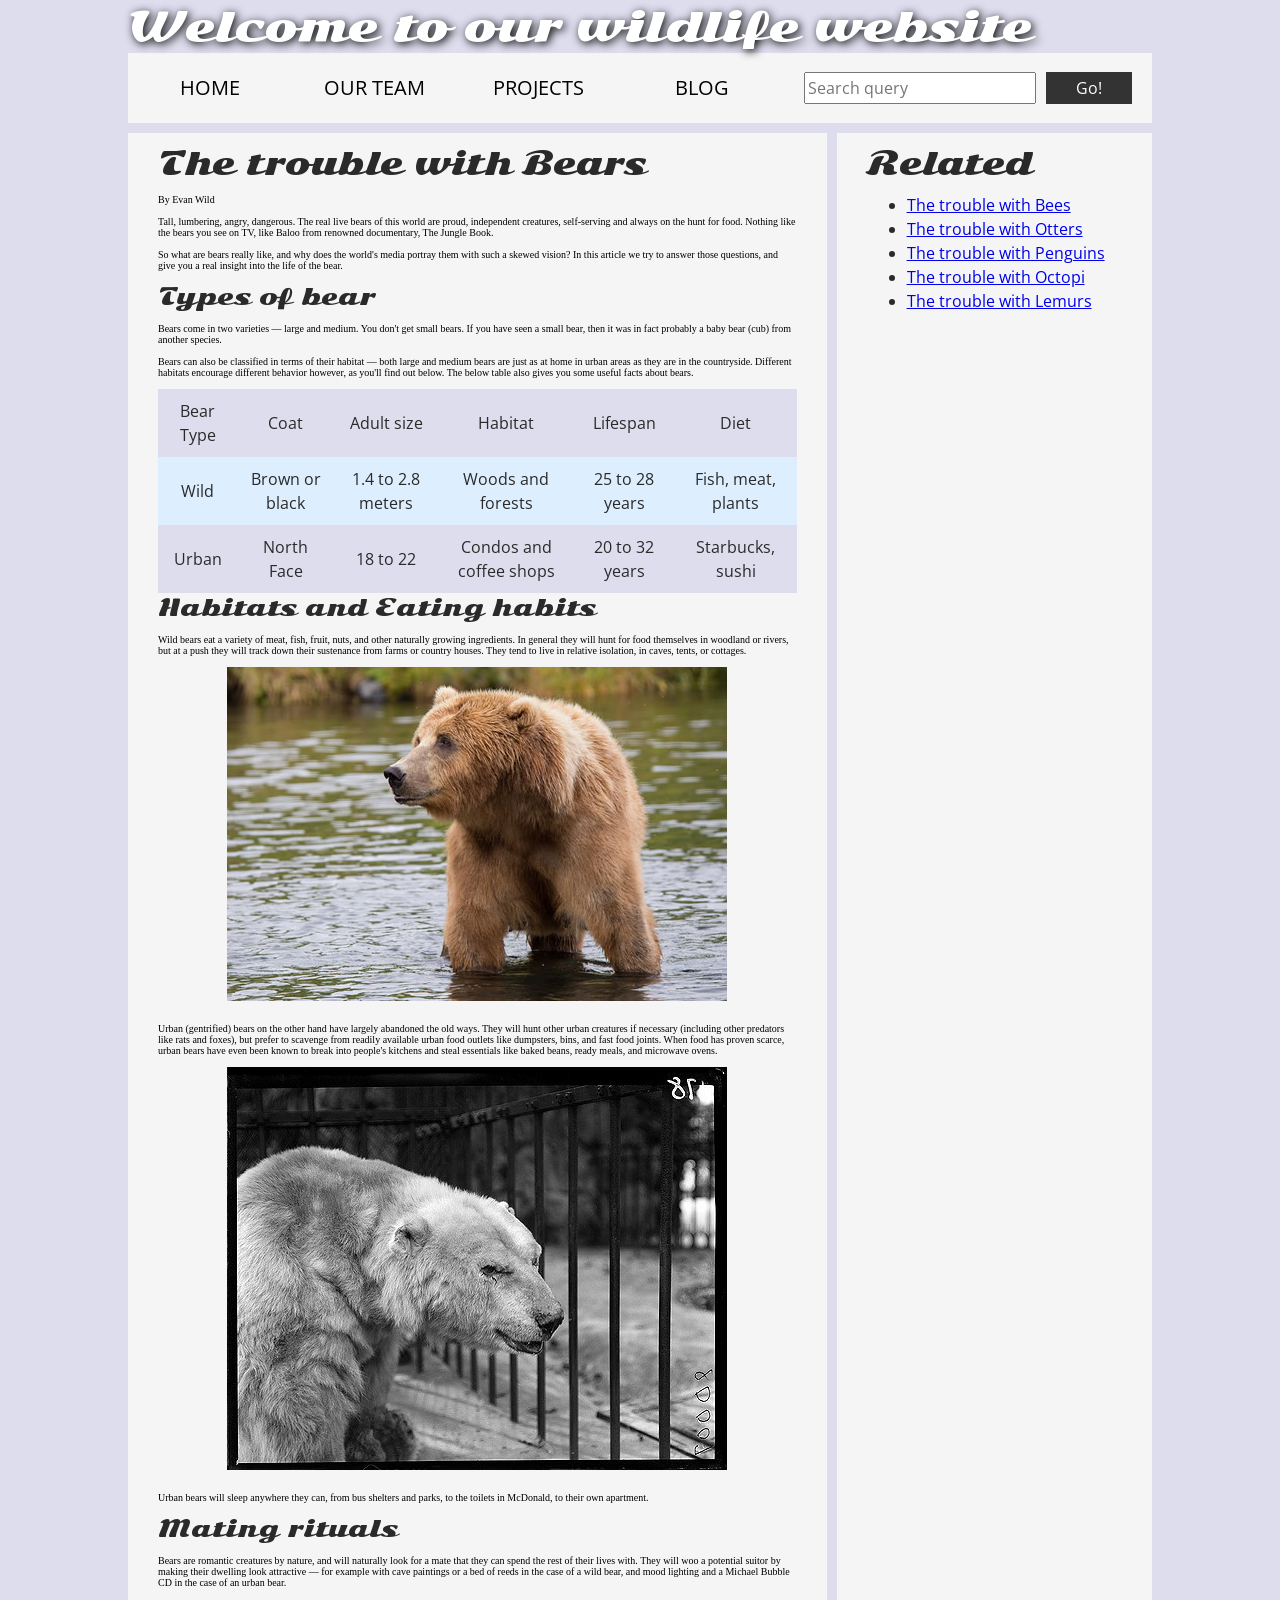
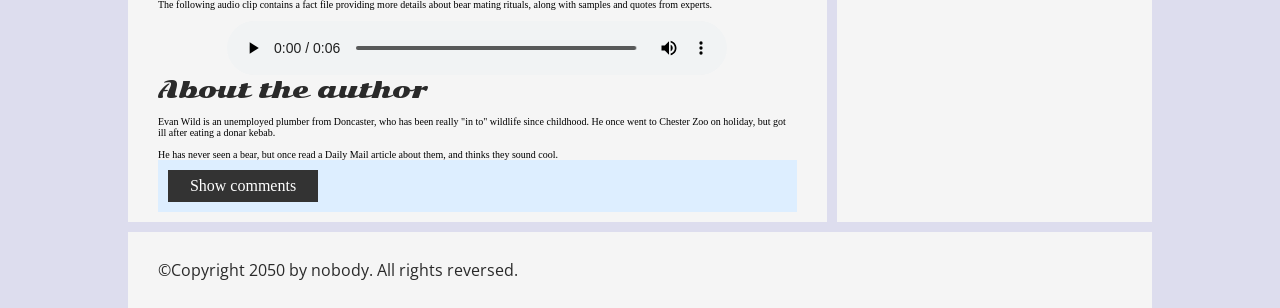
==== Assignment 5/index.html @ 2ed2c83a "Add files via upload Adding All required files" ====
<!DOCTYPE html>
<html>
<head>
    <meta charset="utf-8">

    <title>Accessibility assessment</title>
    <link href="https://fonts.googleapis.com/css?family=Open+Sans+Condensed:300|Sonsie+One" rel="stylesheet" type="text/css">
    <link rel="stylesheet" href="style.css">
    <script src="http://html5shiv.googlecode.com/svn/trunk/html5.js"></script>


    <!-- the below three lines are a fix to get HTML5 semantic elements working in old versions of Internet Explorer-->
    <!--[if lt IE 9]>
      <script src="http://html5shiv.googlecode.com/svn/trunk/html5.js"></script>
    <![endif]-->
  </head>

  <body>
    <div class="header">
      <font size="7">Welcome to our wildlife website</font>
    </div>

    <div class="nav">
      <ul>
        <li><a href="#">Home</a></li>
        <li><a href="#">Our team</a></li>
        <li><a href="#">Projects</a></li>
        <li><a href="#">Blog</a></li>
      </ul>

      <form class="search">
        <input type="search" name="q" placeholder="Search query">
        <input type="submit" value="Go!">
      </form>
    </div>

    <main>
      <article>
        <font size="6">The trouble with Bears</font>
        <br><br>
        By Evan Wild
        <br><br>
        Tall, lumbering, angry, dangerous. The real live bears of this world are proud, independent creatures, self-serving and always on the hunt for food. Nothing like the bears you see on TV, like Baloo from renowned documentary, The Jungle Book.
        <br><br>
        So what are bears really like, and why does the world's media portray them with such a skewed vision? In this article we try to answer those questions, and give you a real insight into the life of the bear.
        <br><br>
        <font size="5">Types of bear</font>
        <br><br>
        Bears come in two varieties — large and medium. You don't get small bears. If you have seen a small bear, then it was in fact probably a baby bear (cub) from another species.
        <br><br>
        Bears can also be classified in terms of their habitat — both large and medium bears are just as at home in urban areas as they are in the countryside. Different habitats encourage different behavior however, as you'll find out below. The below table also gives you some useful facts about bears.
        <br><br>
        <table>
          <thead>
            <tr>
              <td>Bear Type</td>
              <td>Coat</td>
              <td>Adult size</td>
              <td>Habitat</td>
              <td>Lifespan</td>
              <td>Diet</td>
            </tr>
          </thead>
          <tbody>
            <tr>
              <td>Wild</td>
              <td>Brown or black</td>
              <td>1.4 to 2.8 meters</td>
              <td>Woods and forests</td>
              <td>25 to 28 years</td>
              <td>Fish, meat, plants</td>
            </tr>
            <tr>
              <td>Urban</td>
              <td>North Face</td>
              <td>18 to 22</td>
              <td>Condos and coffee shops</td>
              <td>20 to 32 years</td>
              <td>Starbucks, sushi</td>
            </tr>
          </tbody>
        </table>

        <font size="5">Habitats and Eating habits</font>
        <br><br>
        Wild bears eat a variety of meat, fish, fruit, nuts, and other naturally growing ingredients. In general they will hunt for food themselves in woodland or rivers, but at a push they will track down their sustenance from farms or country houses. They tend to live in relative isolation, in caves, tents, or cottages.
        <br><br>
        <img src="wild-bear.jpg">
        <br><br>
        Urban (gentrified) bears on the other hand have largely abandoned the old ways. They will hunt other urban creatures if necessary (including other predators like rats and foxes), but prefer to scavenge from readily available urban food outlets like dumpsters, bins, and fast food joints. When food has proven scarce, urban bears have even been known to break into people's kitchens and steal essentials like baked beans, ready meals, and microwave ovens.
        <br><br>
        <img src="urban-bear.jpg">
        <br><br>
        Urban bears will sleep anywhere they can, from bus shelters and parks, to the toilets in McDonald, to their own apartment.
        <br><br>
        <font size="5">Mating rituals</font>
        <br><br>
        Bears are romantic creatures by nature, and will naturally look for a mate that they can spend the rest of their lives with. They will woo a potential suitor by making their dwelling look attractive — for example with cave paintings or a bed of reeds in the case of a wild bear, and mood lighting and a Michael Bubble CD in the case of an urban bear.
        <br><br>
        The following audio clip contains a fact file providing more details about bear mating rituals, along with samples and quotes from experts.
        <br><br>
        <audio controls>
          <source src="bear.mp3" type="audio/mp3">
          <source src="bear.ogg" type="audio/ogg">
          <p>It looks like your browser doesn't support HTML5 audio players.</p>
        </audio>

        <aside>

          <font size="5">About the author</font>
        <br><br>
          Evan Wild is an unemployed plumber from Doncaster, who has been really "in to" wildlife since childhood. He once went to Chester Zoo on holiday, but got ill after eating a donar kebab.
        <br><br>
          He has never seen a bear, but once read a Daily Mail article about them, and thinks they sound cool.

        </aside>
        <section class="comments">
          <div class="show-hide">Show comments</div>

          <div class="comment-wrapper">

            <font size="6">Add comment</font>

            <form class="comment-form">
              <div class="flex-pair">
                Your name:
                <input type="text" name="name" id="name" placeholder="Enter your name">
              </div>
              <div class="flex-pair">
                Your comment:
                <input type="text" name="comment" id="comment" placeholder="Enter your comment">
              </div>
              <div>
                <input type="submit" value="Submit comment">
              </div>
            </form>

            <font size="6">Comments</font>

            <ul class="comment-container">

              <li>

                <p>Bob Fossil</p>

                <p>Oh I am so glad you taught me all about the big brown angry guys in the woods. With their sniffing little noses and their bad attitudes, they can sure be a menace — I was thinking of putting them all in a truck and driving them outta here. I run a zoo, you know.</p>

              </li>

            </ul>

          </div>
        </section>
      </article>

      <div class="secondary">
        <font size="6">Related</font>

        <ul>
          <li><a href="#">The trouble with Bees</a></li>
          <li><a href="#">The trouble with Otters</a></li>
          <li><a href="#">The trouble with Penguins</a></li>
          <li><a href="#">The trouble with Octopi</a></li>
          <li><a href="#">The trouble with Lemurs</a></li>
        </ul>
      </div>
    </main>

    <footer>
      <p>©Copyright 2050 by nobody. All rights reversed.</p>
    </footer>

    <script src="main.js"></script>

  </body>
</html>
---- Assignment 5/style.css ----
/* || General setup */

html, body {
    margin: 0;
    padding: 0;
  }
  
  html {
    font-size: 10px;
    background-color: #dde;
  }
  
  body {
    width: 80%;
    min-width: 1024px;
    margin: 0 auto;
  }
  
  /* || typography */
  
  font[size="7"], font[size="6"], font[size="5"] {
    font-family: 'Sonsie One', cursive;
    color: #2a2a2a;
  }
  
  p, input, li, table, label {
    font-family: 'Open Sans Condensed', sans-serif;
    color: #2a2a2a;
  }
  
  font[size="7"] {
    font-size: 4rem;
    text-align: center;
    color: white;
    text-shadow: 2px 2px 10px black;
  }
  
  font[size="6"] {
    font-size: 3rem;
    text-align: center;
  }
  
  font[size="5"] {
    font-size: 2.2rem;
  }
  
  p, li, table {
    font-size: 1.6rem;
    line-height: 1.5;
  }
  
  /* || header layout */
  
  div[class="nav"], article, footer, .secondary {
    background-color: whitesmoke;
  }
  
  article, footer, .secondary {
    padding: 10px 30px;
  }
  
  article {
    margin-right: 10px;
  }
  
  div[class="nav"] {
    height: 50px;
    background-color: ff80ff;
    display: flex;
    padding: 1% 0;
    margin-bottom: 10px;
  }
  
  div[class="nav"] ul {
    padding: 0;
    list-style-type: none;
    flex: 2;
    display: flex;
  }
  
  div[class="nav"] li {
    display: inline;
    text-align: center;
    flex: 1;
  }
  
  div[class="nav"] a {
    display: inline-block;
    font-size: 2rem;
    text-transform: uppercase;
    text-decoration: none;
    color: black;
  }
  
  div[class="nav"] .search {
    flex: 1;
    display: flex;
    align-items: center;
    height: 100%;
    padding: 0 2em;
  }
  
  .search input {
    font-size: 1.6rem;
    height: 32px;
  }
  
  .search input[type="search"] {
    flex: 3;
  }
  
  .search input[type="submit"] {
    flex: 1;
    margin-left: 1rem;
    background: #333;
    border: 0;
    color: white;
  }
  
  /* || main layout */
  
  main {
    display: flex;
  }
  
  article {
    flex: 5;
  }
  
  .secondary {
    flex: 2;
    
  }
  
  footer {
    margin-top: 10px;
  }
  
  /* Table styling */
  
  table {
    width: 100%;
    background-color: #dde;
    border-collapse: collapse;
  }
  
  th, td {
    padding: 10px;
  }
  
  td {
    text-align: center;
  }
  
  th[scope="col"] {
    border-bottom: 1px solid black;
  }
  
  tbody tr:nth-child(odd) {
    background-color: #def;
  }
  
  /* styling content images and audio */
  
  img, audio {
    display: block;
    margin: 0 auto;
  }
  
  audio {
    width: 500px;
  }
  
  /* Comments styling */
  
  .comments {
    background-color: #def;
    padding: 10px;
  }
  
  .show-hide {
    cursor: pointer;
  }
  
  .comments font[size="6"] {
    font-size: 2rem;
  }
  
  .comments font[size="6"]:nth-of-type(2) {
    margin-bottom: 0;
  }
  
  .comment-form {
    margin-bottom: 3rem;
  }
  
  .comment-form .flex-pair {
    display: flex;
    padding: 0 3rem 1rem;
  }
  
  .comment-form label {
    align-self: center;
    flex: 2;
    text-align: right;
  }
  
  .comment-form input {
    margin-left: 1rem;
    flex: 6;
  }
  
  .show-hide {
    text-align: center;
    width: 150px;
  }
  
  .comment-form input, .comment-form label, .show-hide {
    font-size: 1.6rem;
    line-height: 32px;
  }
  
  .comment-form input[type="submit"], .show-hide {
    background: #333;
    border: 0;
    color: white;
  }
  
  .comment-form input[type="submit"] {
    width: 30%;
    display: block;
    margin: 0 auto;
  }
  
  .comment-container {
    margin-top: 0;
  }
  
  .comment-container li {
    list-style-type: none;
    display: flex;
  }
  
  .comment-container li p:nth-child(1) {
    flex: 1;
    font-weight: bold;
  }
  
  .comment-container li p:nth-child(2) {
    flex: 5;
  }
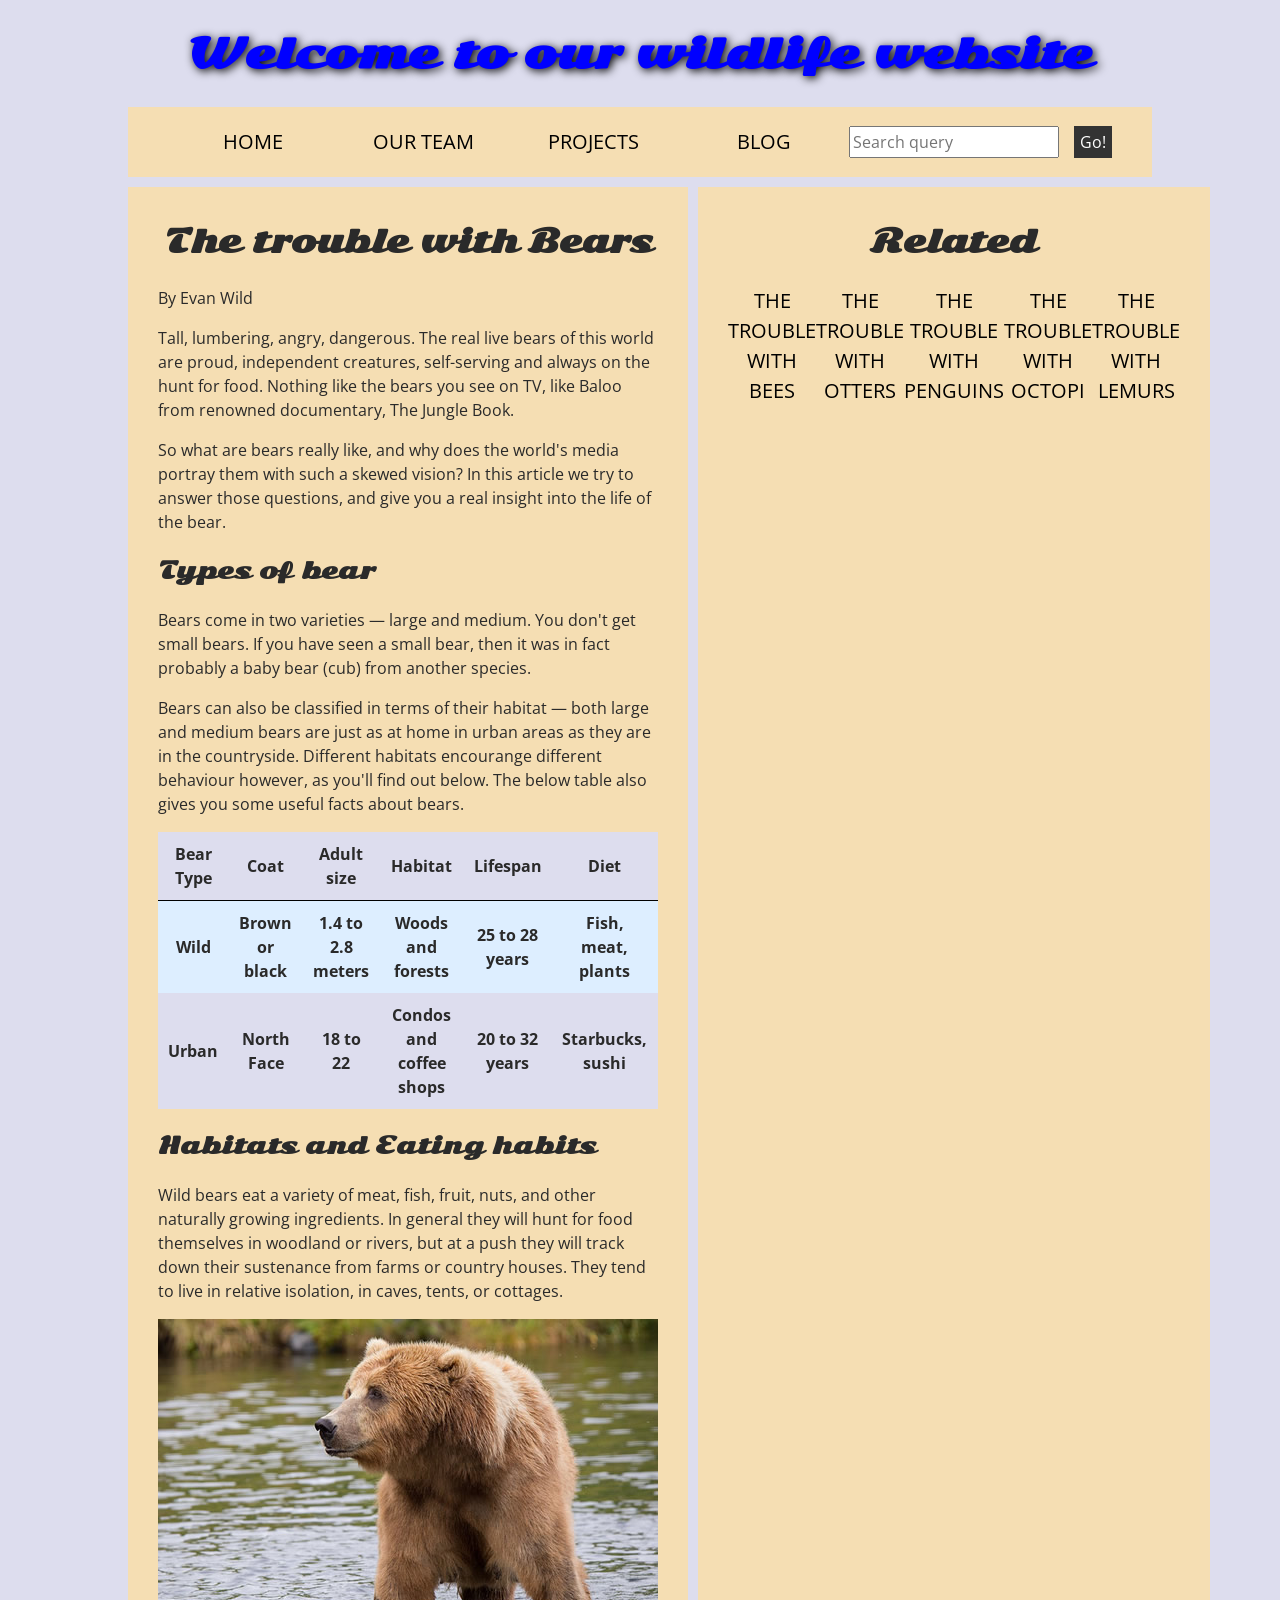
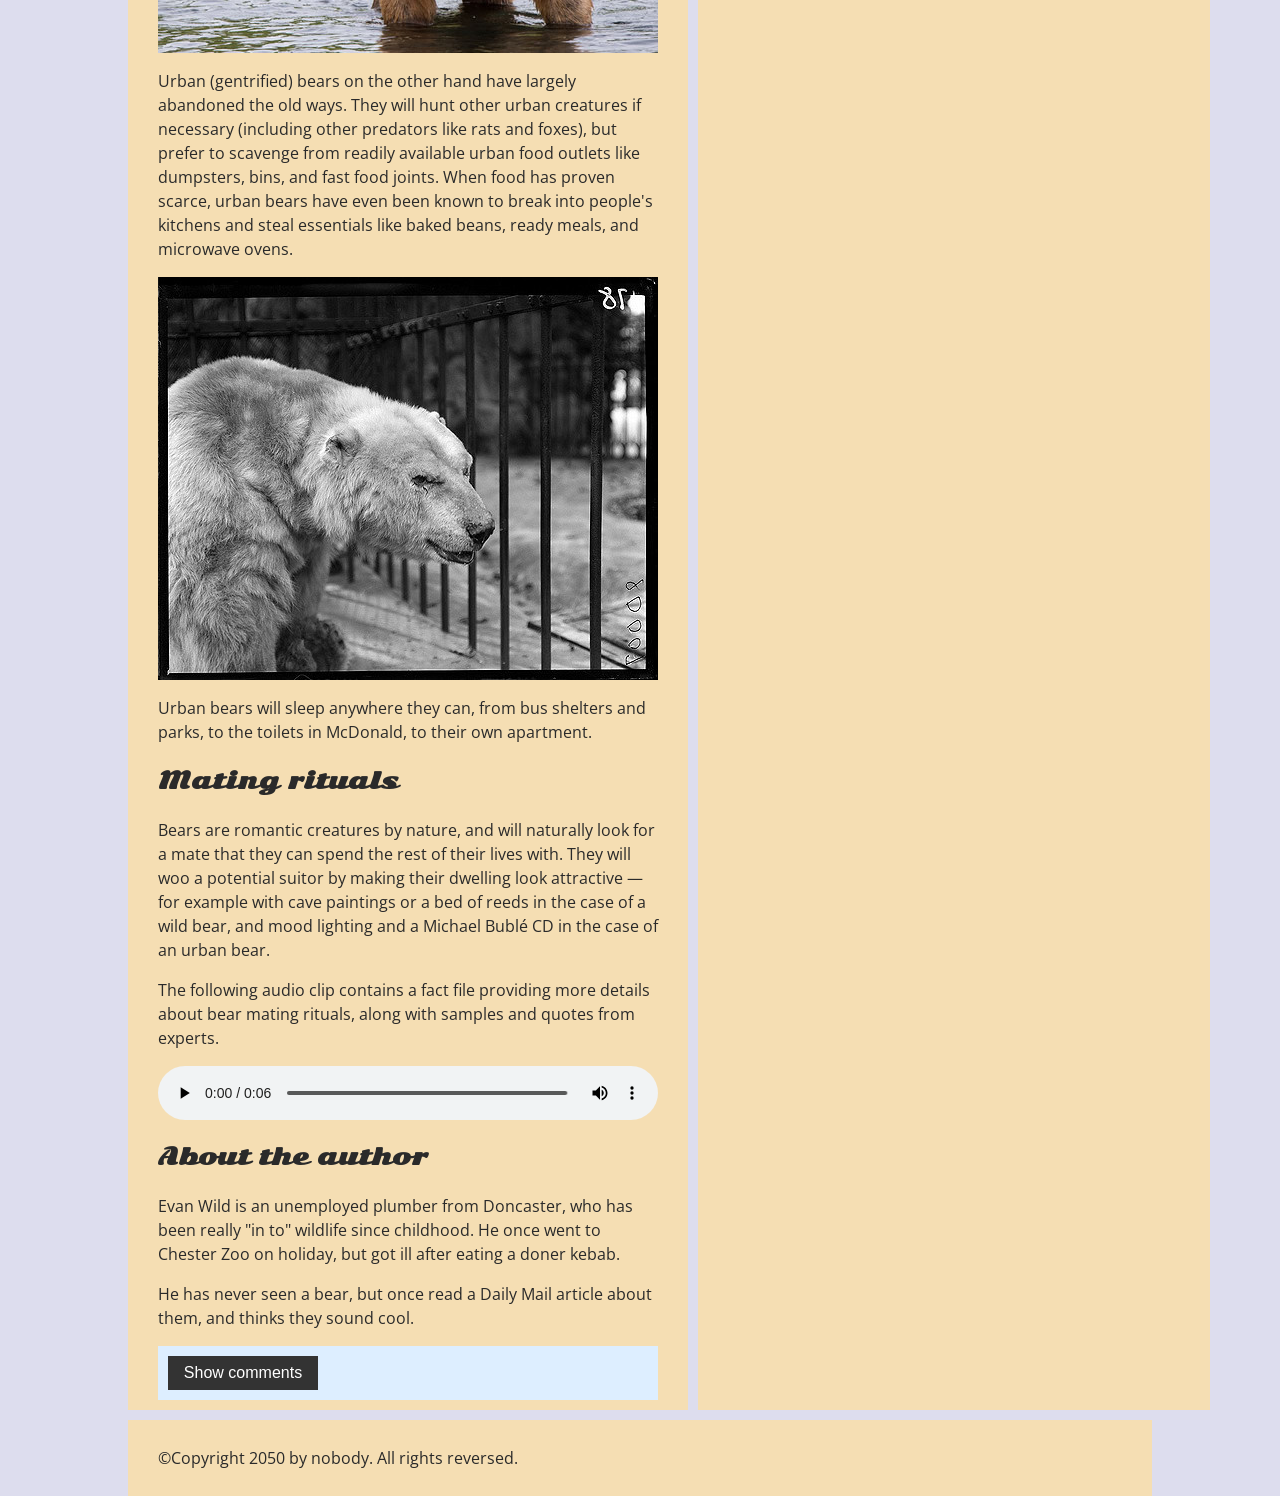
==== commit 05609b42: "Add files via upload" ====
--- a/Assignment 5/index.html
+++ b/Assignment 5/index.html
@@ -1,13 +1,22 @@
+<!--
+
+         Name: Samrat KC
+
+         File: index.html
+
+         Date: 19 April 2024
+
+         A very brief description of the file.
+
+-->
 <!DOCTYPE html>
 <html>
-<head>
+  <head>
     <meta charset="utf-8">
 
     <title>Accessibility assessment</title>
     <link href="https://fonts.googleapis.com/css?family=Open+Sans+Condensed:300|Sonsie+One" rel="stylesheet" type="text/css">
     <link rel="stylesheet" href="style.css">
-    <script src="http://html5shiv.googlecode.com/svn/trunk/html5.js"></script>
-
 
     <!-- the below three lines are a fix to get HTML5 semantic elements working in old versions of Internet Explorer-->
     <!--[if lt IE 9]>
@@ -17,10 +26,10 @@
 
   <body>
     <div class="header">
-      <font size="7">Welcome to our wildlife website</font>
+      <h1 size="7">Welcome to our wildlife website</h1>
     </div>
 
-    <div class="nav">
+    <nav>
       <ul>
         <li><a href="#">Home</a></li>
         <li><a href="#">Our team</a></li>
@@ -32,110 +41,102 @@
         <input type="search" name="q" placeholder="Search query">
         <input type="submit" value="Go!">
       </form>
-    </div>
+    </nav>
 
     <main>
       <article>
-        <font size="6">The trouble with Bears</font>
-        <br><br>
-        By Evan Wild
-        <br><br>
-        Tall, lumbering, angry, dangerous. The real live bears of this world are proud, independent creatures, self-serving and always on the hunt for food. Nothing like the bears you see on TV, like Baloo from renowned documentary, The Jungle Book.
-        <br><br>
-        So what are bears really like, and why does the world's media portray them with such a skewed vision? In this article we try to answer those questions, and give you a real insight into the life of the bear.
-        <br><br>
-        <font size="5">Types of bear</font>
-        <br><br>
-        Bears come in two varieties — large and medium. You don't get small bears. If you have seen a small bear, then it was in fact probably a baby bear (cub) from another species.
-        <br><br>
-        Bears can also be classified in terms of their habitat — both large and medium bears are just as at home in urban areas as they are in the countryside. Different habitats encourage different behavior however, as you'll find out below. The below table also gives you some useful facts about bears.
-        <br><br>
+        <h2 size="6">The trouble with Bears</h2>
+        
+        <p>By Evan Wild</p>
+        
+        <p>Tall, lumbering, angry, dangerous. The real live bears of this world are proud, independent creatures, self-serving and always on the hunt for food. Nothing like the bears you see on TV, like Baloo from renowned documentary, The Jungle Book.</p>
+        
+        <p>So what are bears really like, and why does the world's media portray them with such a skewed vision? In this article we try to answer those questions, and give you a real insight into the life of the bear.</p>
+        
+        <h3 size="5">Types of bear</h3>
+       
+        <p>Bears come in two varieties — large and medium. You don't get small bears. If you have seen a small bear, then it was in fact probably a baby bear (cub) from another species.</p>
+        
+        <p>Bears can also be classified in terms of their habitat — both large and medium bears are just as at home in urban areas as they are in the countryside. Different habitats encourange different behaviour however, as you'll find out below. The below table also gives you some useful facts about bears.</p>
         <table>
           <thead>
             <tr>
-              <td>Bear Type</td>
-              <td>Coat</td>
-              <td>Adult size</td>
-              <td>Habitat</td>
-              <td>Lifespan</td>
-              <td>Diet</td>
+              <th scope="col">Bear Type</th>
+              <th scope="col">Coat</th>
+              <th scope="col">Adult size</th>
+              <th scope="col">Habitat</th>
+              <th scope="col">Lifespan</th>
+              <th scope="col">Diet</th>
             </tr>
           </thead>
           <tbody>
             <tr>
-              <td>Wild</td>
-              <td>Brown or black</td>
-              <td>1.4 to 2.8 meters</td>
-              <td>Woods and forests</td>
-              <td>25 to 28 years</td>
-              <td>Fish, meat, plants</td>
+              <th scope="row">Wild</th>
+              <th scope="row">Brown or black</th>
+              <th scope="row">1.4 to 2.8 meters</th>
+              <th scope="row">Woods and forests</th>
+              <th scope="row">25 to 28 years</th>
+              <th scope="row">Fish, meat, plants</th>
             </tr>
             <tr>
-              <td>Urban</td>
-              <td>North Face</td>
-              <td>18 to 22</td>
-              <td>Condos and coffee shops</td>
-              <td>20 to 32 years</td>
-              <td>Starbucks, sushi</td>
+              <th scope="row">Urban</th>
+              <th scope="row">North Face</th>
+              <th scope="row">18 to 22</th>
+              <th scope="row">Condos and coffee shops</th>
+              <th scope="row">20 to 32 years</th>
+              <th scope="row">Starbucks, sushi</th>
             </tr>
           </tbody>
         </table>
 
-        <font size="5">Habitats and Eating habits</font>
-        <br><br>
-        Wild bears eat a variety of meat, fish, fruit, nuts, and other naturally growing ingredients. In general they will hunt for food themselves in woodland or rivers, but at a push they will track down their sustenance from farms or country houses. They tend to live in relative isolation, in caves, tents, or cottages.
-        <br><br>
-        <img src="wild-bear.jpg">
-        <br><br>
-        Urban (gentrified) bears on the other hand have largely abandoned the old ways. They will hunt other urban creatures if necessary (including other predators like rats and foxes), but prefer to scavenge from readily available urban food outlets like dumpsters, bins, and fast food joints. When food has proven scarce, urban bears have even been known to break into people's kitchens and steal essentials like baked beans, ready meals, and microwave ovens.
-        <br><br>
-        <img src="urban-bear.jpg">
-        <br><br>
-        Urban bears will sleep anywhere they can, from bus shelters and parks, to the toilets in McDonald, to their own apartment.
-        <br><br>
-        <font size="5">Mating rituals</font>
-        <br><br>
-        Bears are romantic creatures by nature, and will naturally look for a mate that they can spend the rest of their lives with. They will woo a potential suitor by making their dwelling look attractive — for example with cave paintings or a bed of reeds in the case of a wild bear, and mood lighting and a Michael Bubble CD in the case of an urban bear.
-        <br><br>
-        The following audio clip contains a fact file providing more details about bear mating rituals, along with samples and quotes from experts.
-        <br><br>
+        <h3 size="5">Habitats and Eating habits</h3>
+        <p>Wild bears eat a variety of meat, fish, fruit, nuts, and other naturally growing ingredients. In general they will hunt for food themselves in woodland or rivers, but at a push they will track down their sustenance from farms or country houses. They tend to live in relative isolation, in caves, tents, or cottages.</p>
+        <img src="wild-bear.jpg" alt="wild bear">
+        <p>Urban (gentrified) bears on the other hand have largely abandoned the old ways. They will hunt other urban creatures if necessary (including other predators like rats and foxes), but prefer to scavenge from readily available urban food outlets like dumpsters, bins, and fast food joints. When food has proven scarce, urban bears have even been known to break into people's kitchens and steal essentials like baked beans, ready meals, and microwave ovens.</p>
+        <img src="urban-bear.jpg" alt="urban bear">
+       
+        <p>Urban bears will sleep anywhere they can, from bus shelters and parks, to the toilets in McDonald, to their own apartment.</p>
+        
+        <h3 size="5">Mating rituals</h3>
+        <p>Bears are romantic creatures by nature, and will naturally look for a mate that they can spend the rest of their lives with. They will woo a potential suitor by making their dwelling look attractive — for example with cave paintings or a bed of reeds in the case of a wild bear, and mood lighting and a Michael Bublé CD in the case of an urban bear.</p>
+        <p>The following audio clip contains a fact file providing more details about bear mating rituals, along with samples and quotes from experts.</p>
+        
         <audio controls>
-          <source src="bear.mp3" type="audio/mp3">
-          <source src="bear.ogg" type="audio/ogg">
-          <p>It looks like your browser doesn't support HTML5 audio players.</p>
+          <source src="bear.mp3" type="audio/mpeg">
+          <source src="bear.ogg" type="audio/mpeg">
         </audio>
+      
+        
 
-        <aside>
+        <as>
 
-          <font size="5">About the author</font>
-        <br><br>
-          Evan Wild is an unemployed plumber from Doncaster, who has been really "in to" wildlife since childhood. He once went to Chester Zoo on holiday, but got ill after eating a donar kebab.
-        <br><br>
-          He has never seen a bear, but once read a Daily Mail article about them, and thinks they sound cool.
+          <h3 size="5">About the author</h3>
+          <p>Evan Wild is an unemployed plumber from Doncaster, who has been really "in to" wildlife since childhood. He once went to Chester Zoo on holiday, but got ill after eating a doner kebab.</p>
+          <p>He has never seen a bear, but once read a Daily Mail article about them, and thinks they sound cool.</p>
 
         </aside>
         <section class="comments">
-          <div class="show-hide">Show comments</div>
+          <button class="show-hide">Show comments</button>
 
           <div class="comment-wrapper">
 
-            <font size="6">Add comment</font>
+            <h3 size="6">Add comment</h3>
 
             <form class="comment-form">
-              <div class="flex-pair">
+              <label class="flex-pair">
                 Your name:
                 <input type="text" name="name" id="name" placeholder="Enter your name">
-              </div>
-              <div class="flex-pair">
+              </label>
+              <label class="flex-pair">
                 Your comment:
                 <input type="text" name="comment" id="comment" placeholder="Enter your comment">
-              </div>
+              </label>
               <div>
                 <input type="submit" value="Submit comment">
               </div>
             </form>
 
-            <font size="6">Comments</font>
+            <h3 size="6">Comments</h3>
 
             <ul class="comment-container">
 
@@ -154,16 +155,20 @@
       </article>
 
       <div class="secondary">
-        <font size="6">Related</font>
+        <h2 size="6">Related</h2>
+        <ul>
+          <li><a href="Link to The trouble with Bees">The trouble with Bees</a></li>
 
-        <ul>
-          <li><a href="#">The trouble with Bees</a></li>
-          <li><a href="#">The trouble with Otters</a></li>
-          <li><a href="#">The trouble with Penguins</a></li>
-          <li><a href="#">The trouble with Octopi</a></li>
-          <li><a href="#">The trouble with Lemurs</a></li>
+          <li><a href="Link to The trouble with Otters">The trouble with Otters</a></li>
+
+          <li><a href="Link to The trouble with Penguins">The trouble with Penguins</a></li>
+
+          <li><a href="Link to The trouble with Octopi">The trouble with Octopi</a></li>
+
+          <li><a href="Link to The trouble with Lemurs">The trouble with Lemurs</a></li>
         </ul>
       </div>
+      
     </main>
 
     <footer>
--- a/Assignment 5/style.css
+++ b/Assignment 5/style.css
@@ -1,252 +1,251 @@
 /* || General setup */
 
 html, body {
-    margin: 0;
-    padding: 0;
-  }
+  margin: 0;
+  padding: 0;
+}
+
+html {
+  font-size: 10px;
+  background-color: #dde;
+}
+
+body {
+  width: 80%;
+  min-width: 1024px;
+  margin: 0 auto;
+}
+
+/* || typography */
+
+h1[size="7"], h2[size="6"], h3[size="5"] {
+  font-family: 'Sonsie One', cursive;
+  color: #2a2a2a;
+}
+
+p, input, li, table, label {
+  font-family: 'Open Sans Condensed', sans-serif;
+  color: #2a2a2a;
+}
+
+h1[size="7"] {
+  font-size: 4rem;
+  text-align: center;
+  color: blue;
+  text-shadow: 2px 2px 10px black;
+}
+
+h2[size="6"] {
+  font-size: 3rem;
+  text-align: center;
+}
+
+h3[size="5"] {
+  font-size: 2.2rem;
+}
+
+p, li, table {
+  font-size: 1.6rem;
+  line-height: 1.5;
+}
+
+/* || header layout */
+
+nav, article, footer, .secondary {
+  background-color: wheat;
+}
+
+article, footer, .secondary {
+  padding: 10px 30px;
+}
+
+article {
+  margin-right: 10px;
+}
+
+nav {
+  height: 50px;
+  background-color: ff80ff;
+  display: flex;
+  padding: 1% 0;
+  margin-bottom: 10px;
+}
+
+nav, ul {
+  padding: 0;
+  list-style-type: none;
+  flex: 2;
+  display: flex;
+}
+
+nav, li {
+  display: inline;
+  text-align: center;
+  flex: 1;
+}
+
+nav, a {
+  display: inline-block;
+  font-size: 2rem;
+  text-transform: uppercase;
+  text-decoration: none;
+  color: black;
+}
+
+nav,search {
+  flex: 1;
+  display: flex;
+  align-items: center;
+  height: 100%;
+  padding: 0 2em;
+}
+
+.search input {
+  font-size: 1.6rem;
+  height: 32px;
+}
+
+.search input[type="search"] {
+  flex: 3;
+}
+
+.search input[type="submit"] {
+  flex: 1;
+  margin-left: 1rem;
+  background: #333;
+  border: 0;
+  color: white;
+}
+
+/* || main layout */
+
+main {
+  display: flex;
+}
+
+article {
+  flex: 5;
+}
+
+.secondary {
+  flex: 2;
   
-  html {
-    font-size: 10px;
-    background-color: #dde;
-  }
-  
-  body {
-    width: 80%;
-    min-width: 1024px;
-    margin: 0 auto;
-  }
-  
-  /* || typography */
-  
-  font[size="7"], font[size="6"], font[size="5"] {
-    font-family: 'Sonsie One', cursive;
-    color: #2a2a2a;
-  }
-  
-  p, input, li, table, label {
-    font-family: 'Open Sans Condensed', sans-serif;
-    color: #2a2a2a;
-  }
-  
-  font[size="7"] {
-    font-size: 4rem;
-    text-align: center;
-    color: white;
-    text-shadow: 2px 2px 10px black;
-  }
-  
-  font[size="6"] {
-    font-size: 3rem;
-    text-align: center;
-  }
-  
-  font[size="5"] {
-    font-size: 2.2rem;
-  }
-  
-  p, li, table {
-    font-size: 1.6rem;
-    line-height: 1.5;
-  }
-  
-  /* || header layout */
-  
-  div[class="nav"], article, footer, .secondary {
-    background-color: whitesmoke;
-  }
-  
-  article, footer, .secondary {
-    padding: 10px 30px;
-  }
-  
-  article {
-    margin-right: 10px;
-  }
-  
-  div[class="nav"] {
-    height: 50px;
-    background-color: ff80ff;
-    display: flex;
-    padding: 1% 0;
-    margin-bottom: 10px;
-  }
-  
-  div[class="nav"] ul {
-    padding: 0;
-    list-style-type: none;
-    flex: 2;
-    display: flex;
-  }
-  
-  div[class="nav"] li {
-    display: inline;
-    text-align: center;
-    flex: 1;
-  }
-  
-  div[class="nav"] a {
-    display: inline-block;
-    font-size: 2rem;
-    text-transform: uppercase;
-    text-decoration: none;
-    color: black;
-  }
-  
-  div[class="nav"] .search {
-    flex: 1;
-    display: flex;
-    align-items: center;
-    height: 100%;
-    padding: 0 2em;
-  }
-  
-  .search input {
-    font-size: 1.6rem;
-    height: 32px;
-  }
-  
-  .search input[type="search"] {
-    flex: 3;
-  }
-  
-  .search input[type="submit"] {
-    flex: 1;
-    margin-left: 1rem;
-    background: #333;
-    border: 0;
-    color: white;
-  }
-  
-  /* || main layout */
-  
-  main {
-    display: flex;
-  }
-  
-  article {
-    flex: 5;
-  }
-  
-  .secondary {
-    flex: 2;
-    
-  }
-  
-  footer {
-    margin-top: 10px;
-  }
-  
-  /* Table styling */
-  
-  table {
-    width: 100%;
-    background-color: #dde;
-    border-collapse: collapse;
-  }
-  
-  th, td {
-    padding: 10px;
-  }
-  
-  td {
-    text-align: center;
-  }
-  
-  th[scope="col"] {
-    border-bottom: 1px solid black;
-  }
-  
-  tbody tr:nth-child(odd) {
-    background-color: #def;
-  }
-  
-  /* styling content images and audio */
-  
-  img, audio {
-    display: block;
-    margin: 0 auto;
-  }
-  
-  audio {
-    width: 500px;
-  }
-  
-  /* Comments styling */
-  
-  .comments {
-    background-color: #def;
-    padding: 10px;
-  }
-  
-  .show-hide {
-    cursor: pointer;
-  }
-  
-  .comments font[size="6"] {
-    font-size: 2rem;
-  }
-  
-  .comments font[size="6"]:nth-of-type(2) {
-    margin-bottom: 0;
-  }
-  
-  .comment-form {
-    margin-bottom: 3rem;
-  }
-  
-  .comment-form .flex-pair {
-    display: flex;
-    padding: 0 3rem 1rem;
-  }
-  
-  .comment-form label {
-    align-self: center;
-    flex: 2;
-    text-align: right;
-  }
-  
-  .comment-form input {
-    margin-left: 1rem;
-    flex: 6;
-  }
-  
-  .show-hide {
-    text-align: center;
-    width: 150px;
-  }
-  
-  .comment-form input, .comment-form label, .show-hide {
-    font-size: 1.6rem;
-    line-height: 32px;
-  }
-  
-  .comment-form input[type="submit"], .show-hide {
-    background: #333;
-    border: 0;
-    color: white;
-  }
-  
-  .comment-form input[type="submit"] {
-    width: 30%;
-    display: block;
-    margin: 0 auto;
-  }
-  
-  .comment-container {
-    margin-top: 0;
-  }
-  
-  .comment-container li {
-    list-style-type: none;
-    display: flex;
-  }
-  
-  .comment-container li p:nth-child(1) {
-    flex: 1;
-    font-weight: bold;
-  }
-  
-  .comment-container li p:nth-child(2) {
-    flex: 5;
-  }
-  +}
+
+footer {
+  margin-top: 10px;
+}
+
+/* Table styling */
+
+table {
+  width: 100%;
+  background-color: #dde;
+  border-collapse: collapse;
+}
+
+th, td {
+  padding: 10px;
+}
+
+td {
+  text-align: center;
+}
+
+th[scope="col"] {
+  border-bottom: 1px solid black;
+}
+
+tbody tr:nth-child(odd) {
+  background-color: #def;
+}
+
+/* styling content images and audio */
+
+img, audio {
+  display: block;
+  margin: 0 auto;
+}
+
+audio {
+  width: 500px;
+}
+
+/* Comments styling */
+
+.comments {
+  background-color: #def;
+  padding: 10px;
+}
+
+.show-hide {
+  cursor: pointer;
+}
+
+.comments font[size="6"] {
+  font-size: 2rem;
+}
+
+.comments font[size="6"]:nth-of-type(2) {
+  margin-bottom: 0;
+}
+
+.comment-form {
+  margin-bottom: 3rem;
+}
+
+.comment-form .flex-pair {
+  display: flex;
+  padding: 0 3rem 1rem;
+}
+
+.comment-form label {
+  align-self: center;
+  flex: 2;
+  text-align: right;
+}
+
+.comment-form input {
+  margin-left: 1rem;
+  flex: 6;
+}
+
+.show-hide {
+  text-align: center;
+  width: 150px;
+}
+
+.comment-form input, .comment-form label, .show-hide {
+  font-size: 1.6rem;
+  line-height: 32px;
+}
+
+.comment-form input[type="submit"], .show-hide {
+  background: #333;
+  border: 0;
+  color: white;
+}
+
+.comment-form input[type="submit"] {
+  width: 30%;
+  display: block;
+  margin: 0 auto;
+}
+
+.comment-container {
+  margin-top: 0;
+}
+
+.comment-container li {
+  list-style-type: none;
+  display: flex;
+}
+
+.comment-container li p:nth-child(1) {
+  flex: 1;
+  font-weight: bold;
+}
+
+.comment-container li p:nth-child(2) {
+  flex: 5;
+}
